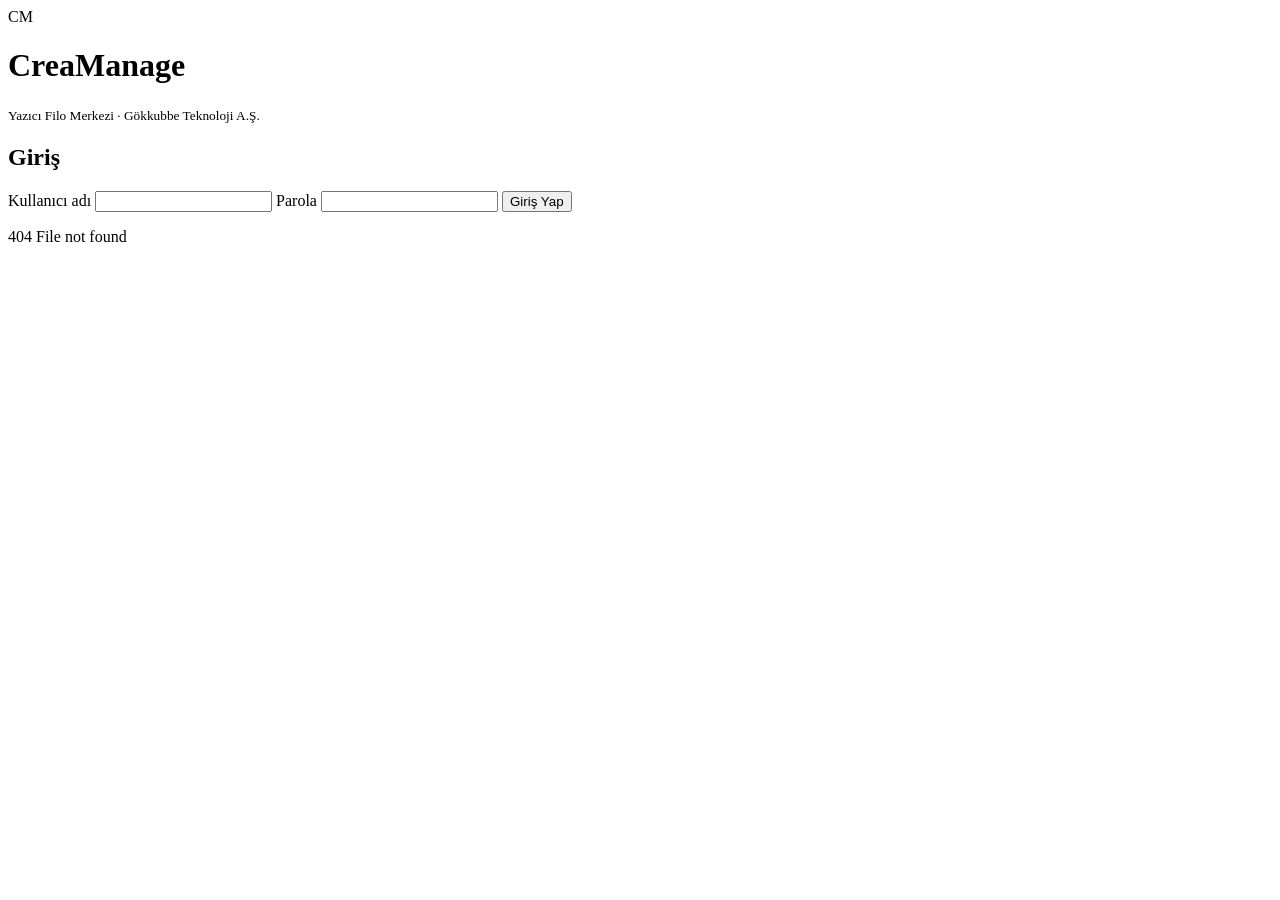
==== web/giris.html @ 9aec9d34 "CreaManage 0.3.0: kullanıcı sistemi (3 rol), giriş sayfası, kullanıcı yönetimi, işlem geçmişi; ayrın" ====
<!DOCTYPE html>
<html lang="tr">
<head>
<meta charset="utf-8">
<meta name="viewport" content="width=device-width, initial-scale=1">
<title>CreaManage · Giriş</title>
<link rel="icon" href="data:image/svg+xml,%3Csvg xmlns='http://www.w3.org/2000/svg' viewBox='0 0 32 32'%3E%3Crect width='32' height='32' rx='7' fill='%231f5fbf'/%3E%3Ctext x='16' y='21' font-size='14' font-family='sans-serif' font-weight='700' fill='%23fff' text-anchor='middle'%3ECM%3C/text%3E%3C/svg%3E">
<link rel="stylesheet" href="/static/css/stil.css">
</head>
<body class="giris-sayfa">
<main class="giris-kutu">
  <div class="marka">
    <span class="logo">CM</span>
    <div><h1>CreaManage</h1><small>Yazıcı Filo Merkezi · Gökkubbe Teknoloji A.Ş.</small></div>
  </div>

  <form class="form" id="giris-form" hidden>
    <h2>Giriş</h2>
    <label>Kullanıcı adı <input name="kullanici_adi" autocomplete="username" autofocus required></label>
    <label>Parola <input name="parola" type="password" autocomplete="current-password" required></label>
    <button class="btn btn-birincil" type="submit">Giriş Yap</button>
    <p class="ipucu hata" id="giris-hata"></p>
  </form>

  <form class="form" id="kurulum-form" hidden>
    <h2>İlk kurulum</h2>
    <p class="ipucu">Sistemde henüz kullanıcı yok. İlk <b>Sistem Yöneticisi</b> hesabını oluşturun; diğer kullanıcıları sonra bu hesapla ekleyeceksiniz.</p>
    <label>Kullanıcı adı <input name="kullanici_adi" autocomplete="username" required pattern="[a-zA-Z0-9._\-]{3,32}" placeholder="örn. mkaderoglu"></label>
    <label>Personel adı <input name="ad" autocomplete="name" placeholder="Ad Soyad"></label>
    <label>Parola <input name="parola" type="password" autocomplete="new-password" required minlength="8"></label>
    <label>Parola (tekrar) <input name="parola2" type="password" autocomplete="new-password" required minlength="8"></label>
    <button class="btn btn-birincil" type="submit">Hesabı Oluştur ve Giriş Yap</button>
    <p class="ipucu hata" id="kurulum-hata"></p>
  </form>
</main>
<script>
(function () {
  const $ = (s) => document.querySelector(s);
  async function api(yol, govde) {
    const r = await fetch(yol, { method: govde ? "POST" : "GET", headers: { "Content-Type": "application/json" }, body: govde ? JSON.stringify(govde) : undefined });
    let v = {}; try { v = await r.json(); } catch (e) { /* boş */ }
    if (!r.ok) throw new Error(v.hata || (r.status + " " + r.statusText));
    return v;
  }
  api("/api/kurulum").then(v => { (v.kurulum_gerekli ? $("#kurulum-form") : $("#giris-form")).hidden = false; })
    .catch(e => { $("#giris-form").hidden = false; $("#giris-hata").textContent = e.message; });
  $("#giris-form").addEventListener("submit", async (e) => {
    e.preventDefault(); const f = e.target; $("#giris-hata").textContent = "";
    try { await api("/api/giris", { kullanici_adi: f.kullanici_adi.value.trim(), parola: f.parola.value }); location.href = "/"; }
    catch (err) { $("#giris-hata").textContent = err.message; f.parola.value = ""; f.parola.focus(); }
  });
  $("#kurulum-form").addEventListener("submit", async (e) => {
    e.preventDefault(); const f = e.target; $("#kurulum-hata").textContent = "";
    if (f.parola.value !== f.parola2.value) { $("#kurulum-hata").textContent = "Parolalar eşleşmiyor."; return; }
    try { await api("/api/kurulum", { kullanici_adi: f.kullanici_adi.value.trim(), ad: f.ad.value.trim(), parola: f.parola.value }); location.href = "/"; }
    catch (err) { $("#kurulum-hata").textContent = err.message; }
  });
})();
</script>
</body>
</html>
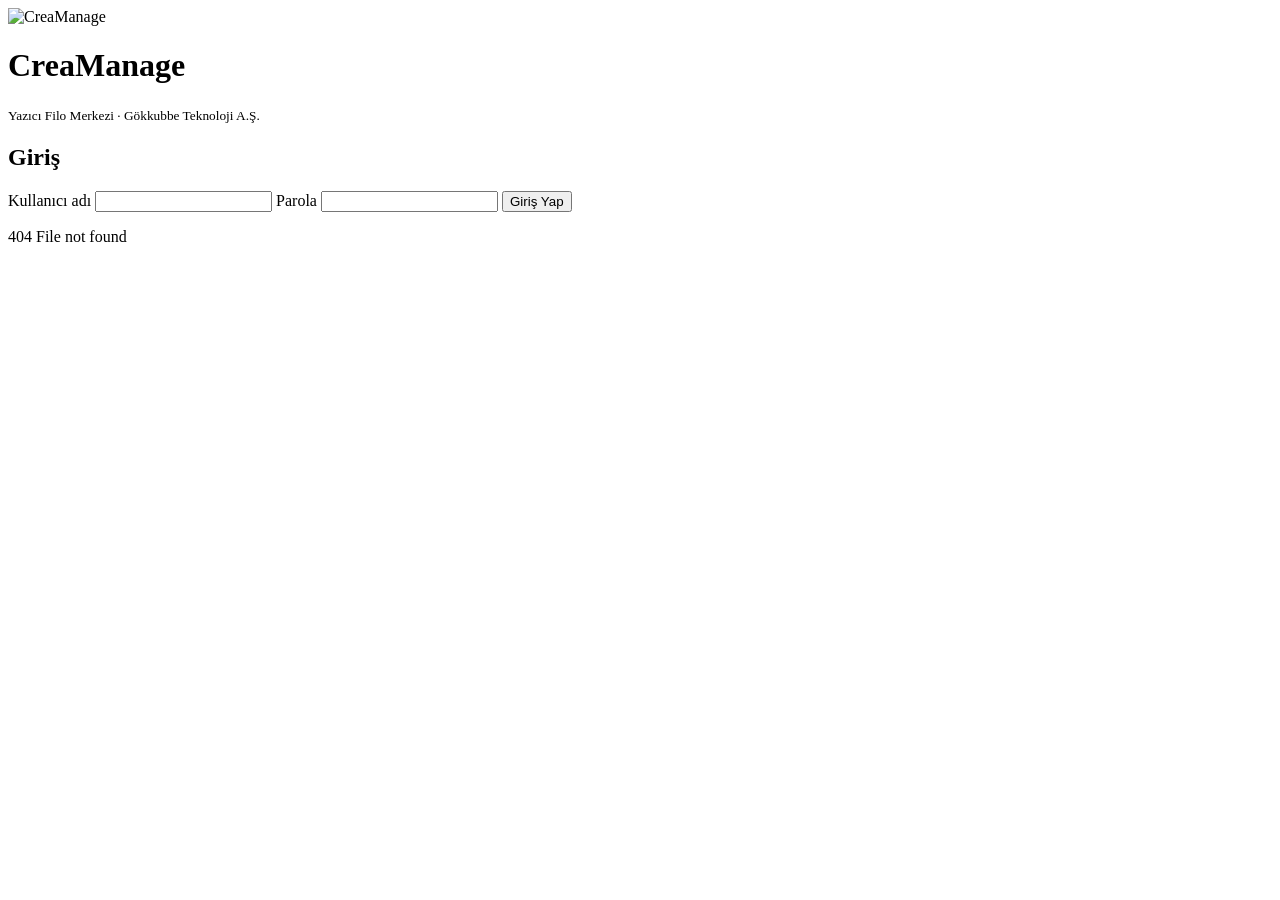
==== commit 293b5cad: "Arayüz: ikonlu ayrıntı kartları, gece/gündüz teması (kullanıcıya kayıtlı), şeffaf SVG uygulama ikonu" ====
--- a/web/giris.html
+++ b/web/giris.html
@@ -4,13 +4,14 @@
 <meta charset="utf-8">
 <meta name="viewport" content="width=device-width, initial-scale=1">
 <title>CreaManage · Giriş</title>
-<link rel="icon" href="data:image/svg+xml,%3Csvg xmlns='http://www.w3.org/2000/svg' viewBox='0 0 32 32'%3E%3Crect width='32' height='32' rx='7' fill='%231f5fbf'/%3E%3Ctext x='16' y='21' font-size='14' font-family='sans-serif' font-weight='700' fill='%23fff' text-anchor='middle'%3ECM%3C/text%3E%3C/svg%3E">
+<link rel="icon" type="image/svg+xml" href="/static/ikon.svg">
 <link rel="stylesheet" href="/static/css/stil.css">
+<script>try{var t=localStorage.getItem("creamanage.tema");if(t==="acik"||t==="koyu")document.documentElement.dataset.theme=t;}catch(e){}</script>
 </head>
 <body class="giris-sayfa">
 <main class="giris-kutu">
   <div class="marka">
-    <span class="logo">CM</span>
+    <img class="logo" src="/static/ikon.svg" alt="CreaManage">
     <div><h1>CreaManage</h1><small>Yazıcı Filo Merkezi · Gökkubbe Teknoloji A.Ş.</small></div>
   </div>
 
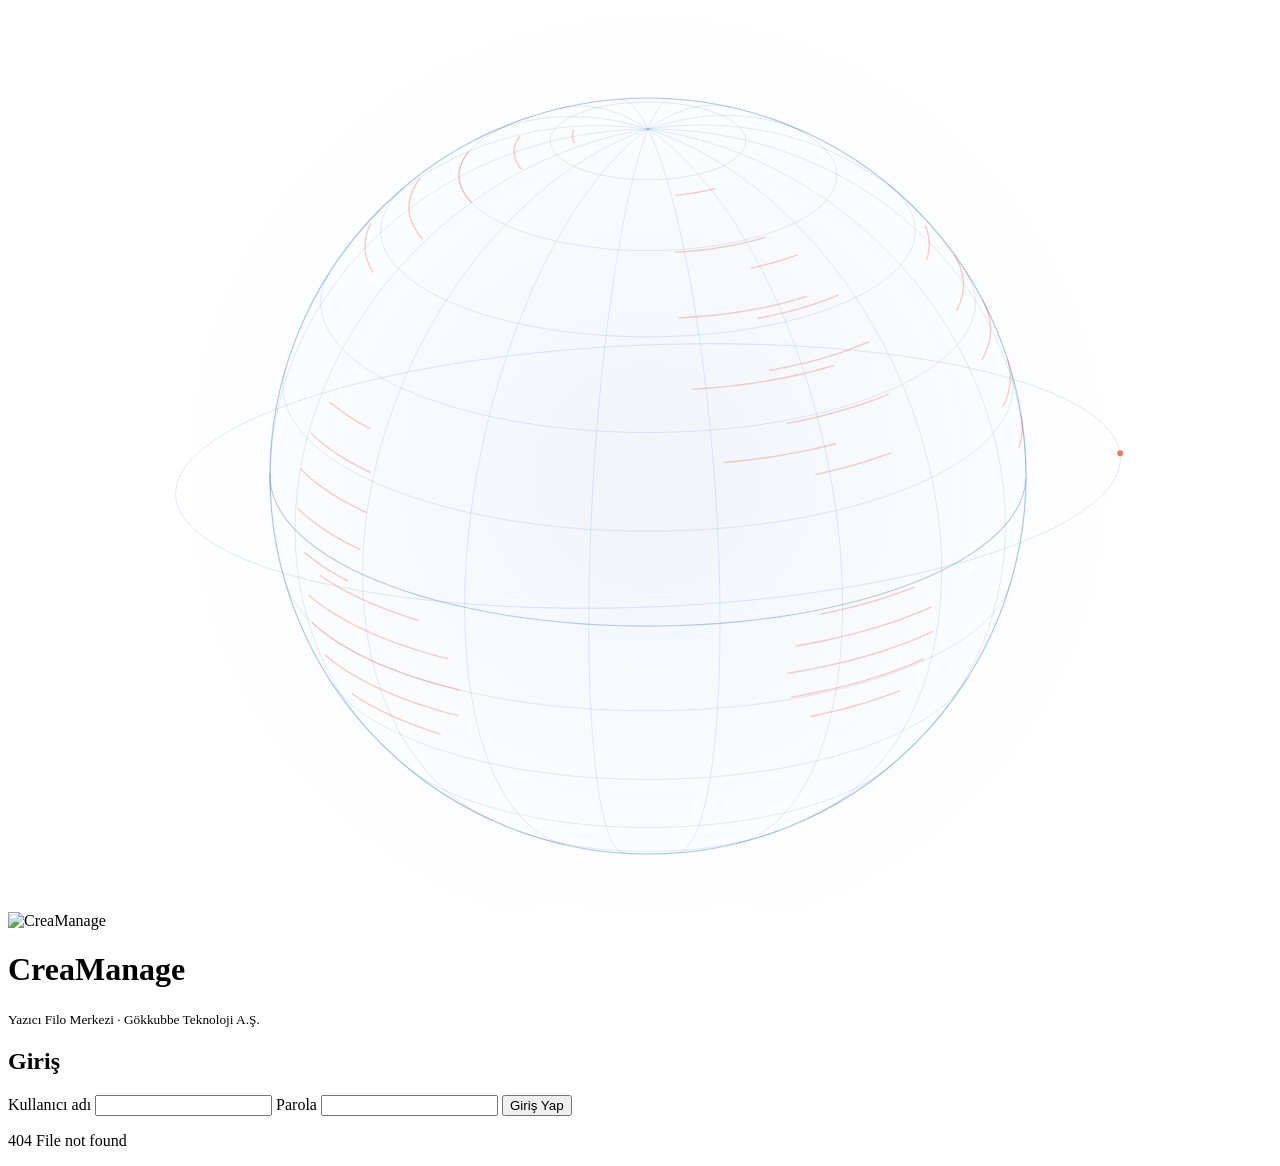
==== commit 31993858: "Giriş sayfası: çizgisel, yumuşak renkli, sürekli dönen dünya animasyonu (canvas, tema uyumlu, azaltı" ====
--- a/web/giris.html
+++ b/web/giris.html
@@ -9,6 +9,7 @@
 <script>try{var t=localStorage.getItem("creamanage.tema");if(t==="acik"||t==="koyu")document.documentElement.dataset.theme=t;}catch(e){}</script>
 </head>
 <body class="giris-sayfa">
+<canvas id="dunya" class="dunya" aria-hidden="true"></canvas>
 <main class="giris-kutu">
   <div class="marka">
     <img class="logo" src="/static/ikon.svg" alt="CreaManage">
@@ -58,5 +59,73 @@
   });
 })();
 </script>
+<script>
+/* Çizgisel, yumuşak renkli, sürekli dönen dünya (arka plan). Bağımlılık yok. */
+(function () {
+  const c = document.getElementById("dunya"), ctx = c.getContext("2d");
+  const azHareket = window.matchMedia("(prefers-reduced-motion: reduce)").matches;
+  let W = 0, H = 0, R = 0, CX = 0, CY = 0, dpr = 1;
+  function boyutla() {
+    dpr = Math.min(2, window.devicePixelRatio || 1);
+    W = window.innerWidth; H = window.innerHeight; c.width = W * dpr; c.height = H * dpr;
+    c.style.width = W + "px"; c.style.height = H + "px"; ctx.setTransform(dpr, 0, 0, dpr, 0, 0);
+    R = Math.min(W, H) * 0.42; CX = W * 0.5; CY = H * 0.52;
+  }
+  window.addEventListener("resize", boyutla); boyutla();
+  const koyu = () => document.documentElement.dataset.theme === "koyu" || (document.documentElement.dataset.theme !== "acik" && window.matchMedia("(prefers-color-scheme: dark)").matches);
+  const egim = 23.4 * Math.PI / 180;
+  // Kıta hatlarını taklit eden yumuşak "kara parçaları": enlem/boylam merkezli elipsler (çizgisel dokular)
+  const kara = [[38, 25, 22, 12], [-10, 25, 12, 14], [48, 12, 30, 16], [25, 80, 22, 14], [-25, 130, 12, 9], [10, -70, 16, 10], [-15, -60, 14, 18], [60, -100, 24, 20]];
+  function nokta(lat, lon, aci) {
+    const la = lat * Math.PI / 180, lo = lon * Math.PI / 180 + aci;
+    let x = Math.cos(la) * Math.sin(lo), y = Math.sin(la), z = Math.cos(la) * Math.cos(lo);
+    const y2 = y * Math.cos(egim) - z * Math.sin(egim), z2 = y * Math.sin(egim) + z * Math.cos(egim);
+    return { x: CX + x * R, y: CY - y2 * R, z: z2 };
+  }
+  function cizgi(pts, renk, kalinlik) {
+    ctx.beginPath(); let acik = false;
+    for (const p of pts) { if (p.z < -0.02) { acik = false; continue; } if (acik) ctx.lineTo(p.x, p.y); else ctx.moveTo(p.x, p.y); acik = true; }
+    ctx.strokeStyle = renk; ctx.lineWidth = kalinlik; ctx.stroke();
+  }
+  let aci = 0, son = performance.now();
+  function kare(simdi) {
+    const dt = Math.min(50, simdi - son); son = simdi;
+    aci += (azHareket ? 0.00002 : 0.00012) * dt;
+    ctx.clearRect(0, 0, W, H);
+    const k = koyu(), ana = k ? "rgba(120,160,255," : "rgba(31,95,191,", ikincil = k ? "rgba(200,120,255," : "rgba(240,90,60,";
+    // dış halka + yumuşak parlama
+    const g = ctx.createRadialGradient(CX, CY, R * 0.2, CX, CY, R * 1.25);
+    g.addColorStop(0, ana + (k ? "0.10)" : "0.06)")); g.addColorStop(1, ana + "0)");
+    ctx.fillStyle = g; ctx.beginPath(); ctx.arc(CX, CY, R * 1.25, 0, Math.PI * 2); ctx.fill();
+    ctx.beginPath(); ctx.arc(CX, CY, R, 0, Math.PI * 2); ctx.strokeStyle = ana + "0.35)"; ctx.lineWidth = 1.2; ctx.stroke();
+    // enlemler
+    for (let lat = -75; lat <= 75; lat += 15) {
+      const pts = []; for (let lon = 0; lon <= 360; lon += 3) pts.push(nokta(lat, lon, aci));
+      cizgi(pts, ana + (lat === 0 ? "0.32)" : "0.16)"), lat === 0 ? 1.1 : 0.8);
+    }
+    // boylamlar
+    for (let lon = 0; lon < 360; lon += 20) {
+      const pts = []; for (let lat = -90; lat <= 90; lat += 3) pts.push(nokta(lat, lon, aci));
+      cizgi(pts, ana + "0.16)", 0.8);
+    }
+    // kara parçaları: çizgisel taramalı elipsler
+    for (const [lat0, lon0, rlat, rlon] of kara) {
+      for (let i = -2; i <= 2; i++) {
+        const pts = []; const lat = lat0 + i * rlat / 2.6;
+        const gen = rlon * Math.sqrt(Math.max(0, 1 - (i / 2.6) ** 2));
+        for (let t = -1; t <= 1.0001; t += 0.1) pts.push(nokta(lat, lon0 + t * gen, aci));
+        cizgi(pts, ikincil + "0.30)", 1.4);
+      }
+    }
+    // uydu yörüngesi ve nokta
+    const yor = []; for (let a = 0; a <= 360; a += 4) { const t = a * Math.PI / 180; const x = Math.cos(t) * 1.25, y = Math.sin(t) * 0.35, z = Math.sin(t) * 1.25; yor.push({ x: CX + (x * Math.cos(aci * 0.7) + z * Math.sin(aci * 0.7)) * R, y: CY - y * R, z: 1 }); }
+    cizgi(yor, ana + "0.18)", 0.8);
+    const u = (aci * 0.9) % (Math.PI * 2), ux = Math.cos(u) * 1.25, uz = Math.sin(u) * 1.25;
+    ctx.beginPath(); ctx.arc(CX + (ux * Math.cos(aci * 0.7) + uz * Math.sin(aci * 0.7)) * R, CY - Math.sin(u) * 0.35 * R, 3, 0, Math.PI * 2); ctx.fillStyle = ikincil + "0.8)"; ctx.fill();
+    requestAnimationFrame(kare);
+  }
+  requestAnimationFrame(kare);
+})();
+</script>
 </body>
 </html>
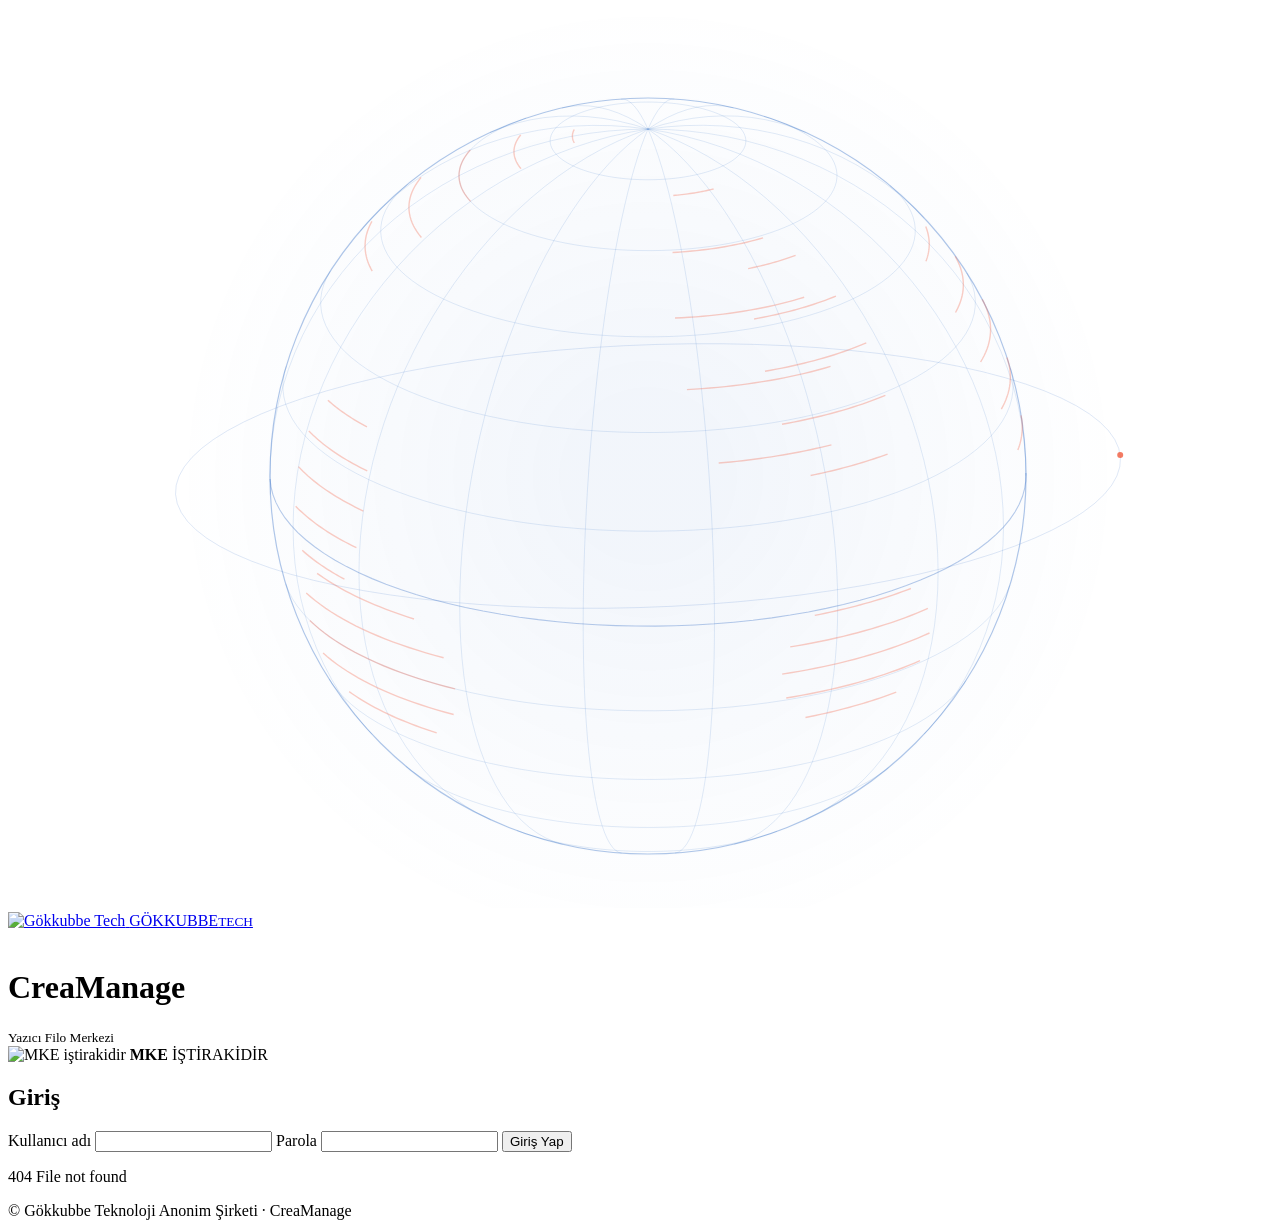
==== commit b8f19eff: "Giriş sayfası başlığı: solda Gökkubbe Tech logosu, ortada büyük uygulama adı, sağda MKE iştiraki log" ====
--- a/web/giris.html
+++ b/web/giris.html
@@ -10,11 +10,21 @@
 </head>
 <body class="giris-sayfa">
 <canvas id="dunya" class="dunya" aria-hidden="true"></canvas>
+<header class="giris-ust">
+  <a class="giris-logo sol" href="https://gokkubbetech.com" target="_blank" rel="noopener">
+    <img src="/static/logo_gokkubbe.png" alt="Gökkubbe Tech" onerror="this.parentNode.classList.add('yok')">
+    <span class="logo-metin">GÖKKUBBE<small>TECH</small></span>
+  </a>
+  <div class="giris-orta">
+    <img class="logo" src="/static/ikon.svg" alt="">
+    <div><h1>CreaManage</h1><small>Yazıcı Filo Merkezi</small></div>
+  </div>
+  <div class="giris-logo sag">
+    <img src="/static/logo_mke.png" alt="MKE iştirakidir" onerror="this.parentNode.classList.add('yok')">
+    <span class="logo-metin"><b>MKE</b> İŞTİRAKİDİR</span>
+  </div>
+</header>
 <main class="giris-kutu">
-  <div class="marka">
-    <img class="logo" src="/static/ikon.svg" alt="CreaManage">
-    <div><h1>CreaManage</h1><small>Yazıcı Filo Merkezi · Gökkubbe Teknoloji A.Ş.</small></div>
-  </div>
 
   <form class="form" id="giris-form" hidden>
     <h2>Giriş</h2>
@@ -35,6 +45,7 @@
     <p class="ipucu hata" id="kurulum-hata"></p>
   </form>
 </main>
+<footer class="giris-alt">© Gökkubbe Teknoloji Anonim Şirketi · CreaManage</footer>
 <script>
 (function () {
   const $ = (s) => document.querySelector(s);
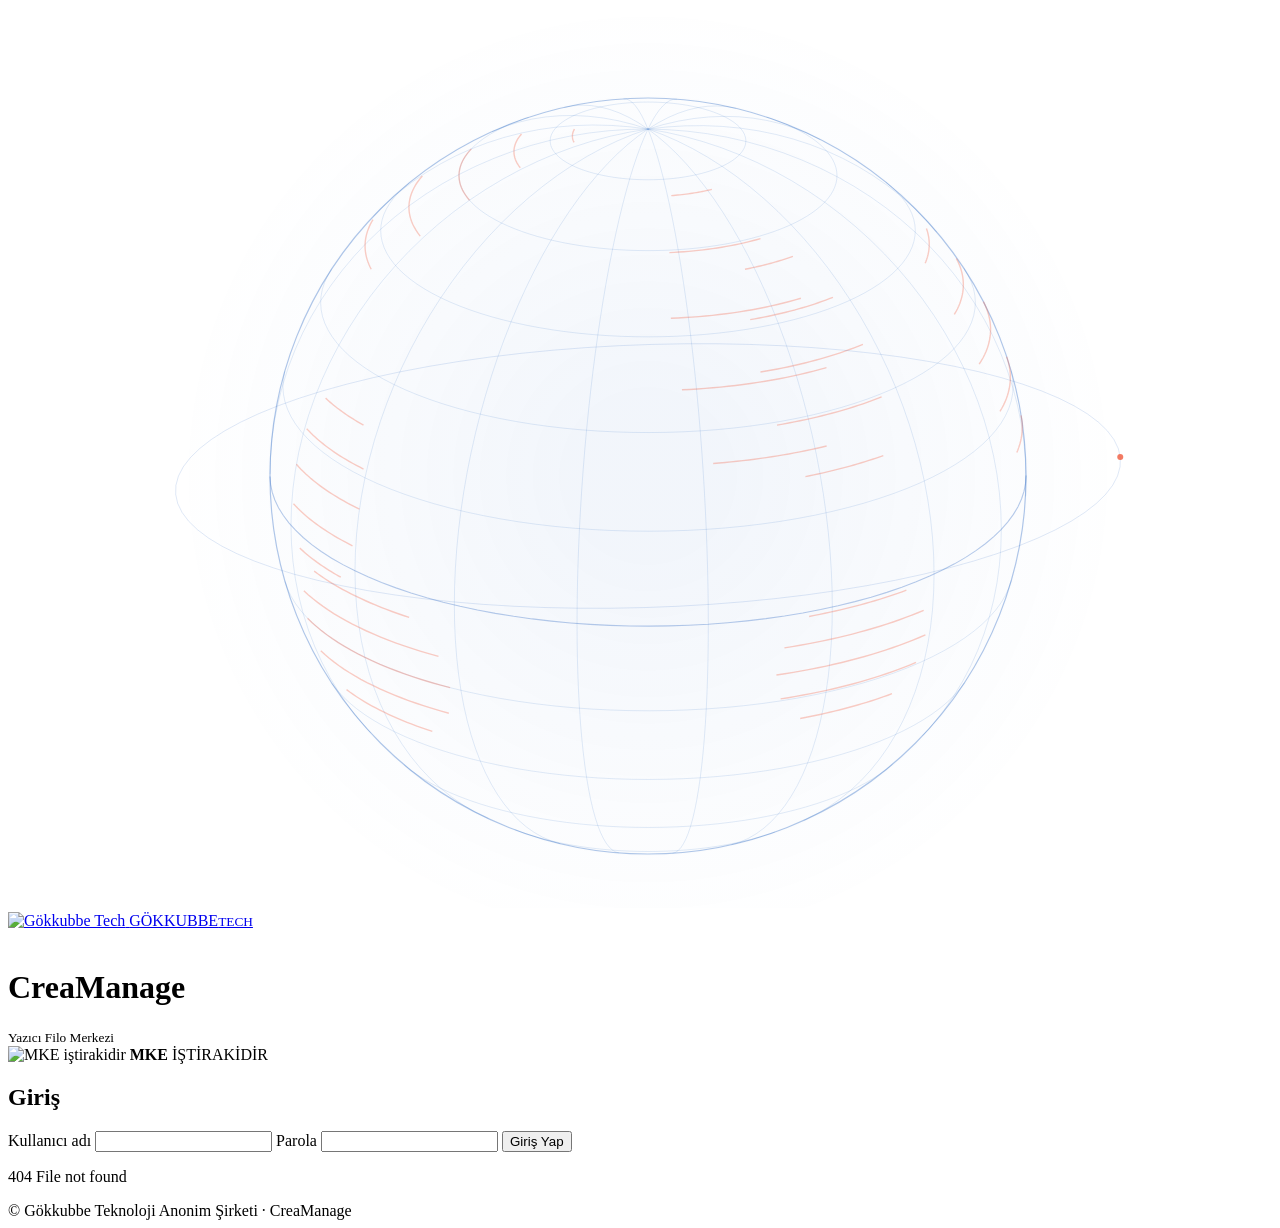
==== commit cd1793dd: "Giriş başlığı: Gökkubbe Tech ve MKE iştiraki logoları SVG olarak eklendi; başlık kısaltıldı, ortadak" ====
--- a/web/giris.html
+++ b/web/giris.html
@@ -12,7 +12,7 @@
 <canvas id="dunya" class="dunya" aria-hidden="true"></canvas>
 <header class="giris-ust">
   <a class="giris-logo sol" href="https://gokkubbetech.com" target="_blank" rel="noopener">
-    <img src="/static/logo_gokkubbe.png" alt="Gökkubbe Tech" onerror="this.parentNode.classList.add('yok')">
+    <img src="/static/logo_gokkubbe.svg" alt="Gökkubbe Tech" onerror="this.parentNode.classList.add('yok')">
     <span class="logo-metin">GÖKKUBBE<small>TECH</small></span>
   </a>
   <div class="giris-orta">
@@ -20,7 +20,7 @@
     <div><h1>CreaManage</h1><small>Yazıcı Filo Merkezi</small></div>
   </div>
   <div class="giris-logo sag">
-    <img src="/static/logo_mke.png" alt="MKE iştirakidir" onerror="this.parentNode.classList.add('yok')">
+    <img src="/static/logo_mke.svg" alt="MKE iştirakidir" onerror="this.parentNode.classList.add('yok')">
     <span class="logo-metin"><b>MKE</b> İŞTİRAKİDİR</span>
   </div>
 </header>
